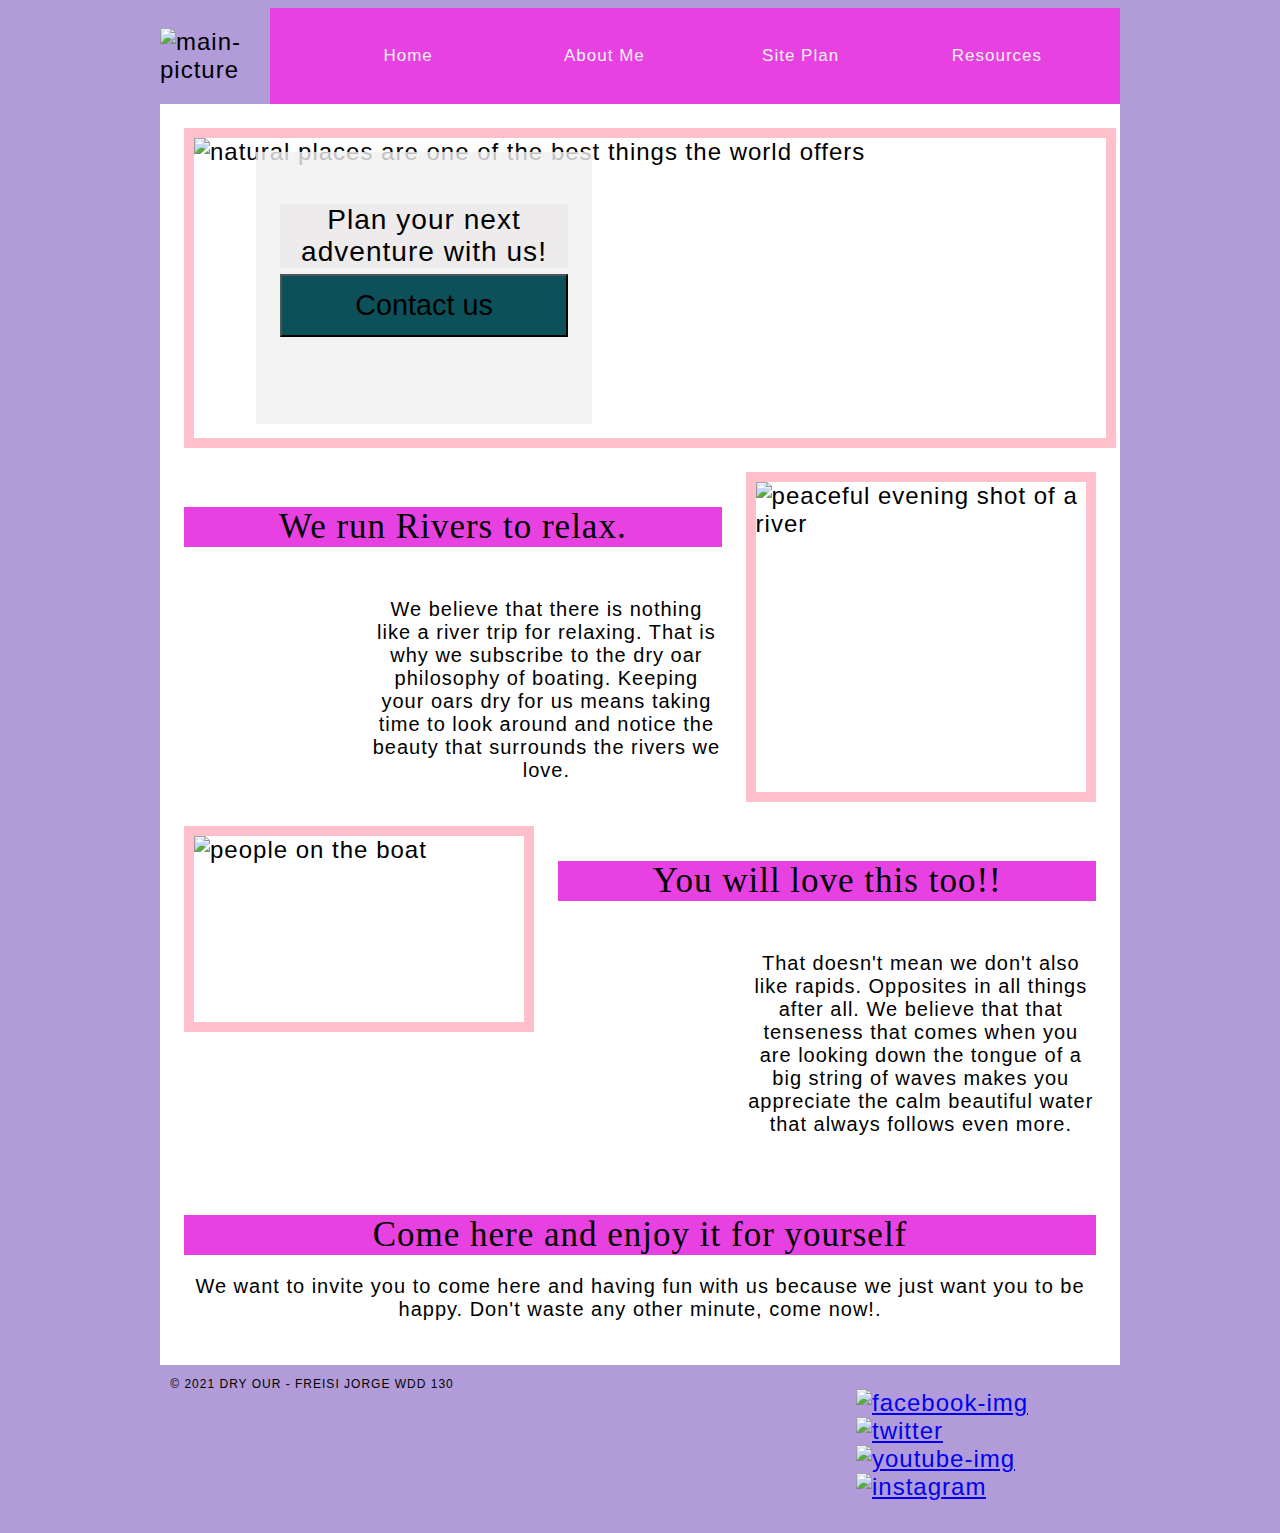
==== index.html @ f0352f13 "little things" ====
<!DOCTYPE html>
<html lang="en">

<head>
    <title>Your own life</title>
    <meta charset="utf-8">
    <meta name="viewport" content="width=device-width, initial-scale=1">
    <link rel="stylesheet" href="styles.css">
</head>

<body>
  <div id="main_content">
    
  

    <header>
      <div class = "logo-box">
        <img src = "https://cdn.glitch.com/6308f979-5fec-4bc0-ad8e-6fe85a4155ed%2Ff7ebd84b-bd77-4b29-83c6-ddd929c53294.image.png?v=1621222088466" alt="main-picture">
      </div>
      
        <nav class= "topnav">
            <ul>
                <a  href="index.html">Home</a>
                <a  href="aboutme.html">About Me</a>
                <a  href="site-plan.html">Site Plan</a>
                <a href="resources.html">Resources</a>
            </ul>
        </nav>
    </header>
    
    <main>    
      
        <div class="banner-box"> 
          <img src="https://placeimg.com/640/480/nature" width="100%" height="300"
          alt= "natural places are one of the best things the world offers">
          <div class="note">
            <h3>
                Plan your next adventure with us!
            </h3>
            <button>
              Contact us
            </button>
          </div>
        </div> 
    
        <div class="home-grid"> 
          <h2 class="home-headline">We run Rivers to relax.</h2>
          <p class="home-paragraph">We believe that there is nothing like a river trip for relaxing. That is why we subscribe to the dry oar philosophy of boating. Keeping your oars dry for us means taking time to look around and notice the beauty that surrounds the rivers we love.  </p>
          <img class="home-right-img" src="https://brothert.net/dryoar/images/river-evening.jpg" alt="peaceful evening shot of a river">
        
          <h2 class="home-headline-1">
           You will love this too!!
          </h2>
       
      
          <p class="home-paragraph-1">
           That doesn't mean we don't also like rapids. Opposites in all things after all. We believe that that tenseness that comes when you are looking down the tongue of a big string of waves makes you appreciate the calm beautiful water that always follows even more.
          </p>
          <img class="home-left-img" src="https://wildernessriver.com/wp-content/uploads/2019/03/paddle-raft-main-salmon-1024x682.jpg" alt="people on the boat" >
      
   
    
          <section class="home-paragraph-2">
            <h2>
             Come here and enjoy it for yourself
            </h2>
            <p class="last">
             We want to invite you to come here and having fun with us because we just want you to be happy.
             Don't waste any other minute, come now!.
            </p>
          </section>
         </div>
    </main>
  
    <footer>
      <figure  class = "social-media">
       <a href = "https://www.facebook.com/" target="_blank"><img src = "https://cdn.glitch.com/6308f979-5fec-4bc0-ad8e-6fe85a4155ed%2Funnamed.png?v=1621731300715" alt = "facebook-img" width = "50" ></a>
       <a href = "https://twitter.com/" target="_blank"><img src = "https://cdn.glitch.com/6308f979-5fec-4bc0-ad8e-6fe85a4155ed%2Fthumbnails%2Flogo.png?1621725361157" alt = "twitter" width = "50"></a>
       <a href = "https://www.youtube.com/" target="_blank"><img src = "https://cdn.glitch.com/6308f979-5fec-4bc0-ad8e-6fe85a4155ed%2Ftransparent-icon-youtube-logo-youtube-copyright-strike-kacperniszonampaposs-profile-anilist5eb0d45ea51fa2.png?v=1621732958251" alt = "youtube-img" width = "50"></a>
       <a href = "https://www.instagram.com/" target="_blank"><img src = "https://cdn.glitch.com/6308f979-5fec-4bc0-ad8e-6fe85a4155ed%2FGlossy-Instagram-logo-PNG.png?v=1621732609893" alt = "instagram" width = "50"  ></a>
     </figure>
     <p id="h1" >
      © 2021 DRY OUR - FREISI JORGE WDD 130
    </p>
    </footer>
     
  </div>
</body>

</html>
---- styles.css ----
header{
    display: grid;
    grid-template-columns: 110px auto;  
    align-items: center;
  }
  
  ul{
    display: grid;
    grid-template-columns: repeat(auto-fit, minmax(6em, 1fr));
  }
  #main_content{
    max-width: 960px;
    margin: 0 auto;
  }
  main {
    padding: 1em;
    background-color: white;
  }
  .logo-box img{
    border:none;
  }
  .banner-box{
    
    display: grid;
    grid-template-columns: 1fr 1fr;
  
  }
  .banner-box img{
    grid-column: 1 / span 2;
    grid-row: 1;
  }
  .note{
    grid-column: 1;
    grid-row: 1;
    background-color: rgba(240, 240, 240, 0.8);
    margin: 1em 3em;
    padding: 1em;
    text-align: center
  }
  .note button{
    line-height: 2em;
    width: 10em;
    background-color: hsl(187, 76%, 20%);
    font-size: 1.2em;
  }
  
  .home-grid{
    display: grid;
    grid-template-columns: repeat(5,1fr);
    grid-gap: 1em;
    
  }
  .home-headline{
    font-family:Brush Script MT, cursive;
    grid-column: 1 / 4;
    grid-row: 2 / 3;
  }
  .home-paragraph{
    grid-column: 2 /4;
    grid-row: 3 / 4;
    font-size: 20px;
  }
  .home-right-img{
    grid-column: 4 / 6;
    grid-row: 2 / 4;
  }
  
  h1,h2,h3,h4,h5{
    background-color: #EDEBEC;
    font-family: Ablasco, Helvetica, Arial;
    font-weight: normal;
    margin: 1em 0 0.2em 0;
    
  }
  img{
    max-width: 100%;
    border: solid pink 10px;
    
  }
  h2{
    text-align: center;
    background-color:#E841E2;
    font-family:"Brush Script MT", cursive;
    font-size:35px;
  }
  
  
  
  body{
    background-color : #B19CD9;
    font-family: Mollenia, Arial, sans-serif;
    font-size: 1.5em;
    letter-spacing: 1px
  }
  
  .home-headline-1{
    grid-column: 3 / 6;
    grid-row: 4 / 5;
  }
  .home-paragraph-1{
    font-size: 20px;
    grid-column: 4 / 6;
    grid-row: 5 / 7;
  }
  .home-left-img{
    grid-column: 1 / 3;
    grid-row: 4 / 6;
  }
  .home-paragraph-2{
    grid-column: 1 / 6;
    grid-row: 7 / 8;
  }
  .last{
    text-align: center;
    font-size: 20px;
  }
  .topnav {
    background-color: #E841E2;
    overflow: hidden;
    grid-column: 2 / span 5;
    padding-right: 25px;
  }
  
  /* Style the links inside the navigation bar */
  .topnav a {
    float: left;
    color: #f2f2f2;
    text-align: center;
    padding: 14px 16px ;
    text-decoration: none;
    font-size: 17px;
  }
  
  /* Change the color of links on hover */
  .topnav a:hover {
    background-color: #B19CD9;
    color: black;
  }
  
  /* Add a color to the active/current link */
  .topnav a.active {
    background-color: #04AA6D;
    color: white;
  }
  
  p{
    text-align: center;
  }
  
  footer{
    display: grid;
    grid-template-columns: repeat(3, 1fr);
    grid-gap: 1.0em;
  }
  .social-media  img{
    border: none;
  }
  .social-media{
    grid-column: 3 / 4;
  }
  #h1{
    grid-column: 1  / 2;
    grid-row: 1;
    font-size:12px; 
    
  }
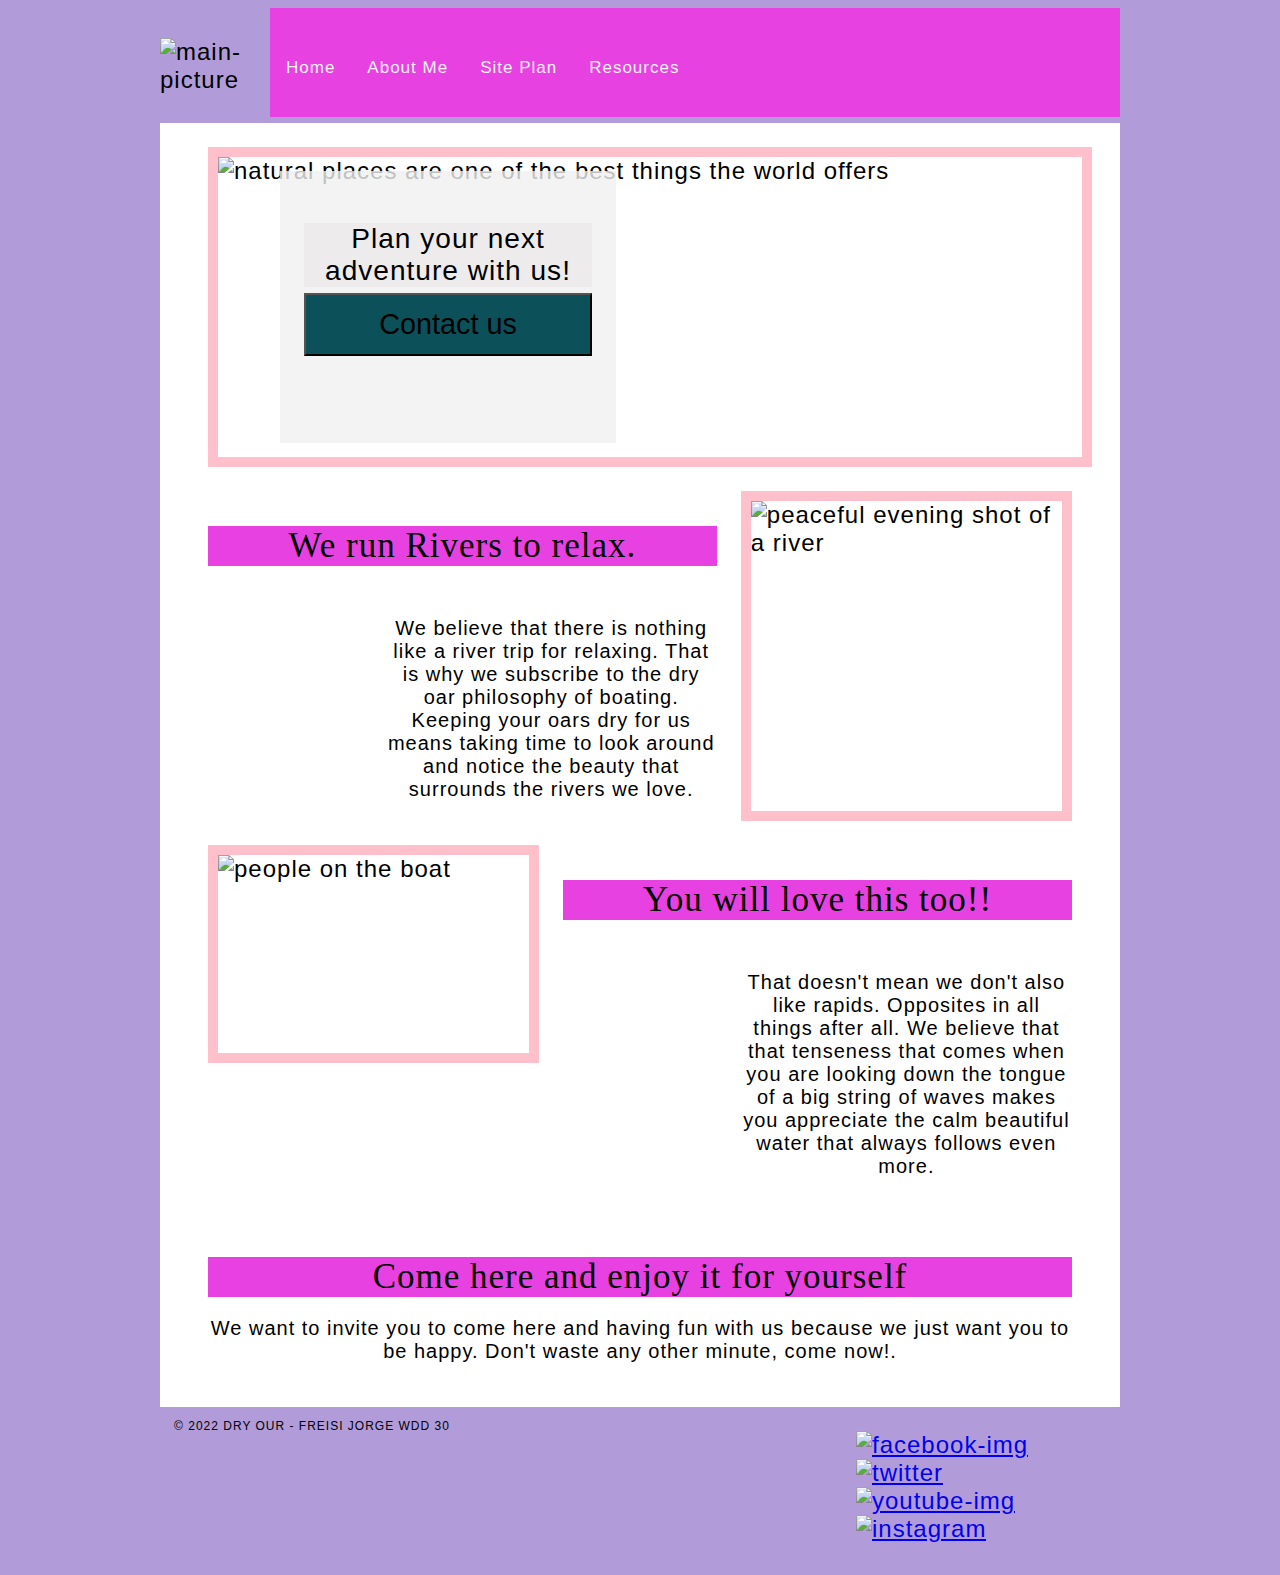
==== commit 0b5b7f72: "site-plan documentation-update and index-nav fixed" ====
--- a/index.html
+++ b/index.html
@@ -3,7 +3,7 @@
 <html lang="en">
 
 <head>
-    <title>Your own life</title>
+    <title>Whitewater Rafting Vacations | Dry Oar Boating | Home</title>
     <meta charset="utf-8">
     <meta name="viewport" content="width=device-width, initial-scale=1">
     <link rel="stylesheet" href="styles.css">
@@ -20,19 +20,19 @@
       </div>
       
         <nav class= "topnav">
-            <ul>
+            <nav>
                 <a  href="index.html">Home</a>
                 <a  href="aboutme.html">About Me</a>
                 <a  href="site-plan.html">Site Plan</a>
                 <a href="resources.html">Resources</a>
-            </ul>
+            </nav>
         </nav>
     </header>
     
     <main>    
       
         <div class="banner-box"> 
-          <img src="https://placeimg.com/640/480/nature" width="100%" height="300"
+          <img src="https://placeimg.com/640/480/nature" width="100%" height="300px"
           alt= "natural places are one of the best things the world offers">
           <div class="note">
             <h3>
@@ -57,7 +57,7 @@
           <p class="home-paragraph-1">
            That doesn't mean we don't also like rapids. Opposites in all things after all. We believe that that tenseness that comes when you are looking down the tongue of a big string of waves makes you appreciate the calm beautiful water that always follows even more.
           </p>
-          <img class="home-left-img" src="https://wildernessriver.com/wp-content/uploads/2019/03/paddle-raft-main-salmon-1024x682.jpg" alt="people on the boat" >
+          <img class="home-left-img" src="https://byui-wdd.github.io/wdd130/rafting_images/hero.png" alt="people on the boat" >
       
    
     
@@ -81,7 +81,7 @@
        <a href = "https://www.instagram.com/" target="_blank"><img src = "https://cdn.glitch.com/6308f979-5fec-4bc0-ad8e-6fe85a4155ed%2FGlossy-Instagram-logo-PNG.png?v=1621732609893" alt = "instagram" width = "50"  ></a>
      </figure>
      <p id="h1" >
-      © 2021 DRY OUR - FREISI JORGE WDD 130
+      © 2022 DRY OUR - FREISI JORGE WDD 30
     </p>
     </footer>
      
--- a/styles.css
+++ b/styles.css
@@ -1,3 +1,17 @@
+@import url('https://fonts.googleapis.com/css?family=IM+Fell+French+Canon+SC|Lato');
+
+:root{
+
+  --primary-color: #B19CD9;
+  --secondary-color: #ffffff;
+  --accent1-color: #E841E2;
+  --accent2-color: #B19CD9;
+
+  /* chosen font(s) */
+  --heading-font: Ablasco, Helvetica, Arial;
+  --paragraph-font: Brush Script MT, cursive;
+}
+
 header{
     display: grid;
     grid-template-columns: 110px auto;  
@@ -13,8 +27,8 @@
     margin: 0 auto;
   }
   main {
-    padding: 1em;
-    background-color: white;
+    padding: 1em 2em ;
+    background-color: #ffffff;
   }
   .logo-box img{
     border:none;
@@ -88,7 +102,7 @@
   
   body{
     background-color : #B19CD9;
-    font-family: Mollenia, Arial, sans-serif;
+    font-family: Ablasco, Helvetica, Arial;
     font-size: 1.5em;
     letter-spacing: 1px
   }
@@ -119,6 +133,9 @@
     overflow: hidden;
     grid-column: 2 / span 5;
     padding-right: 25px;
+    padding: 36px 0px 25px 0px;
+    margin-bottom: 6px;
+ 
   }
   
   /* Style the links inside the navigation bar */
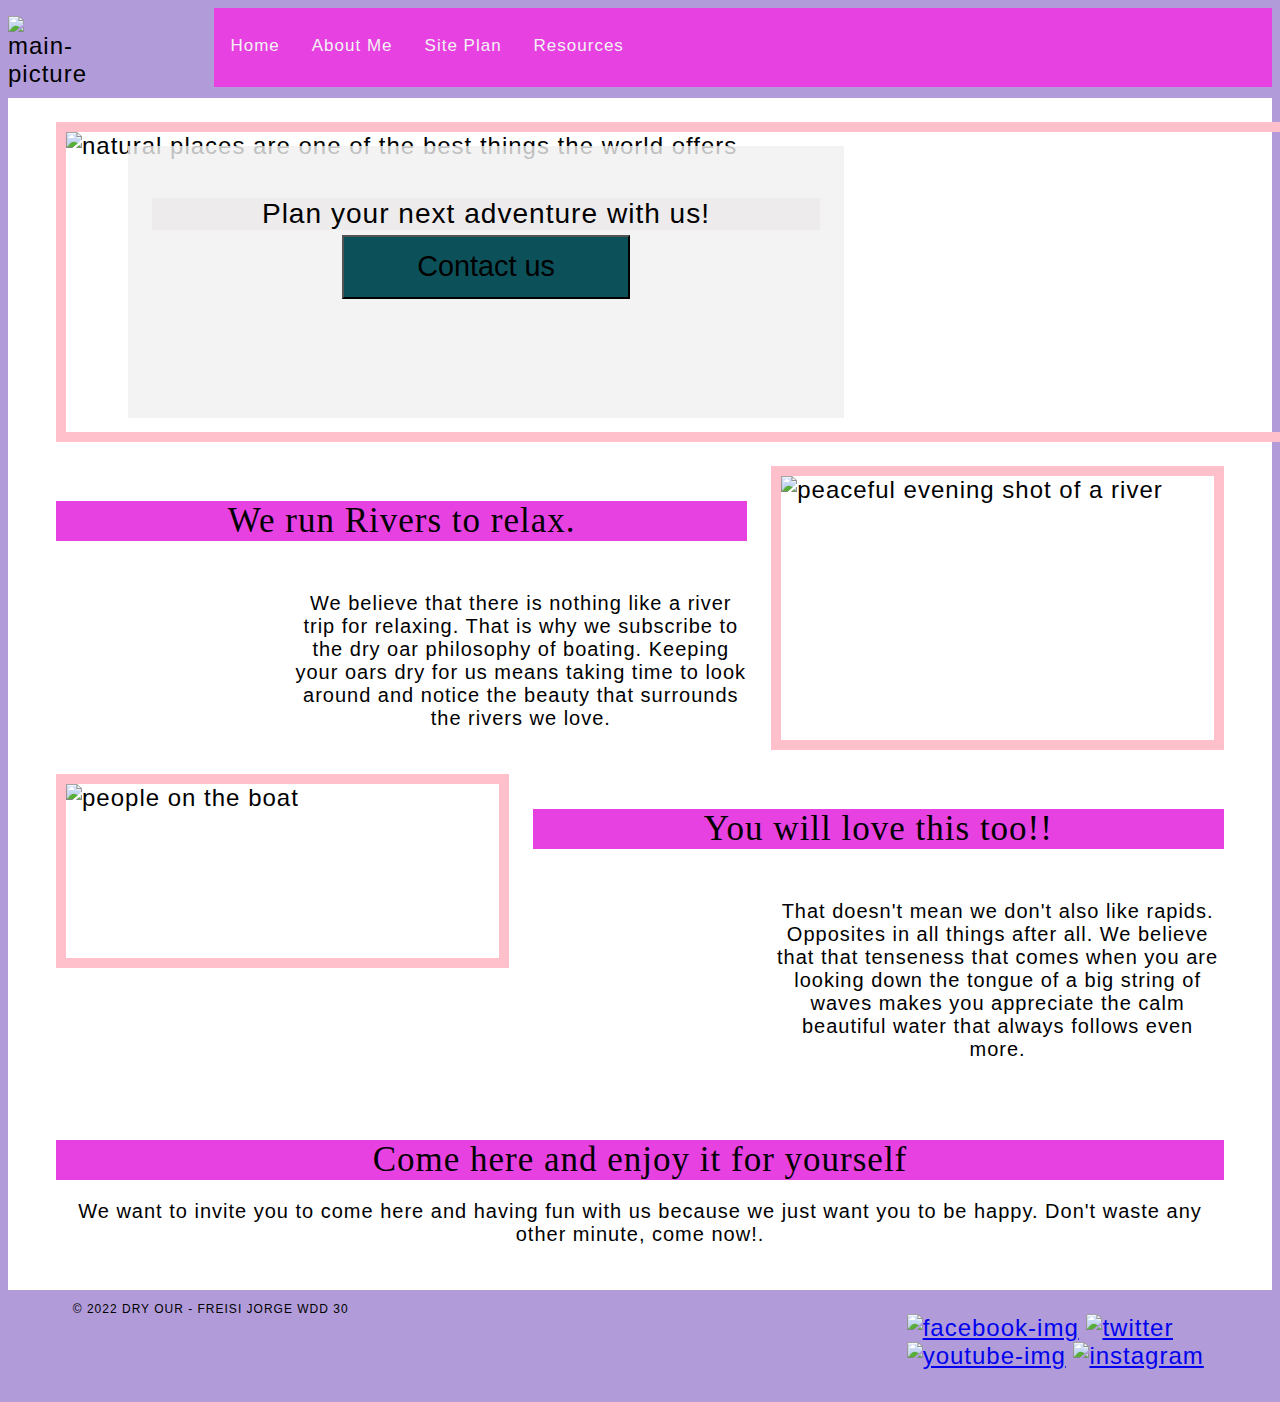
==== commit 888d111f: "banner pending-task" ====
--- a/index.html
+++ b/index.html
@@ -20,12 +20,12 @@
       </div>
       
         <nav class= "topnav">
-            <nav>
-                <a  href="index.html">Home</a>
-                <a  href="aboutme.html">About Me</a>
-                <a  href="site-plan.html">Site Plan</a>
-                <a href="resources.html">Resources</a>
-            </nav>
+            
+          <a  href="index.html">Home</a>
+          <a  href="aboutme.html">About Me</a>
+          <a  href="site-plan.html">Site Plan</a>
+          <a href="resources.html">Resources</a>
+    
         </nav>
     </header>
     
--- a/styles.css
+++ b/styles.css
@@ -14,7 +14,7 @@
 
 header{
     display: grid;
-    grid-template-columns: 110px auto;  
+    grid-template-columns: auto auto auto;  
     align-items: center;
   }
   
@@ -23,7 +23,7 @@
     grid-template-columns: repeat(auto-fit, minmax(6em, 1fr));
   }
   #main_content{
-    max-width: 960px;
+    max-width: 1600px;
     margin: 0 auto;
   }
   main {
@@ -32,6 +32,9 @@
   }
   .logo-box img{
     border:none;
+    max-width: 80px;
+    margin-bottom: 1%;
+    margin-right: 0%;
   }
   .banner-box{
     
@@ -42,6 +45,8 @@
   .banner-box img{
     grid-column: 1 / span 2;
     grid-row: 1;
+    width: 1700px;
+    height: 300px;
   }
   .note{
     grid-column: 1;
@@ -133,8 +138,8 @@
     overflow: hidden;
     grid-column: 2 / span 5;
     padding-right: 25px;
-    padding: 36px 0px 25px 0px;
-    margin-bottom: 6px;
+    padding: 0.6em 0em 0.7em 0em;
+    margin-bottom: 1%;
  
   }
   
@@ -150,7 +155,7 @@
   
   /* Change the color of links on hover */
   .topnav a:hover {
-    background-color: #B19CD9;
+    background-color: #ffffff;
     color: black;
   }
   
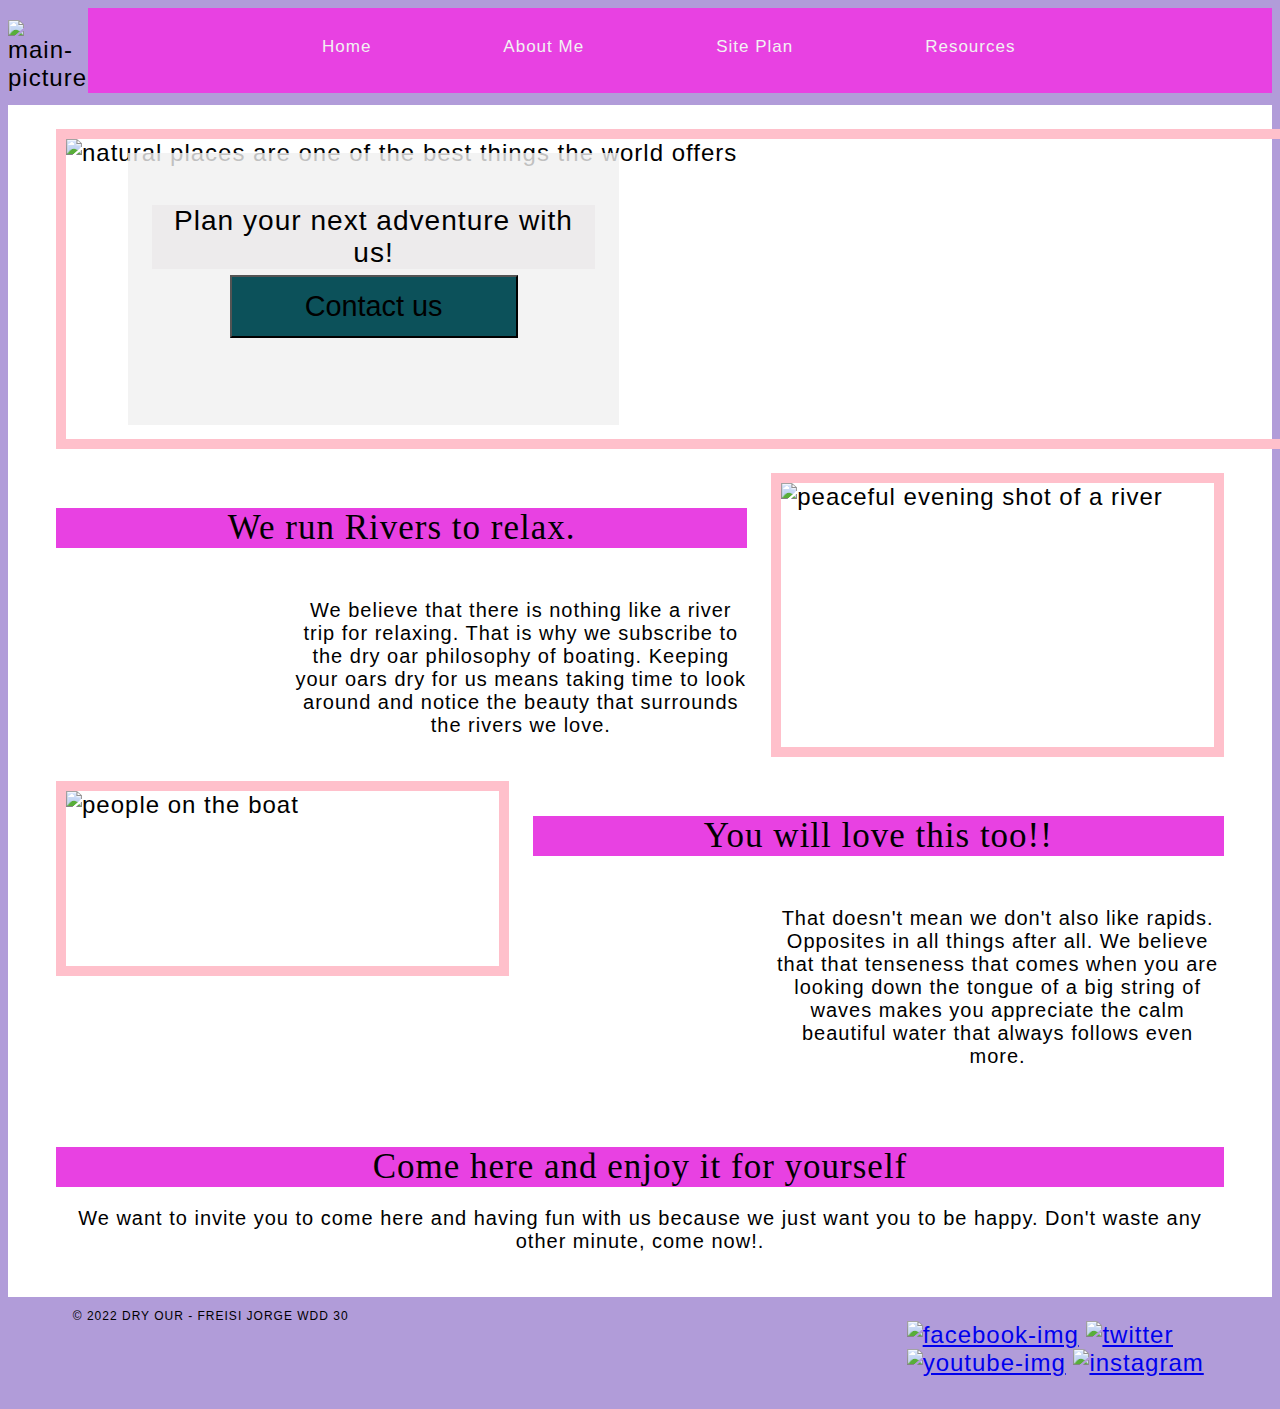
==== commit 453aeb3d: "more fixed" ====
--- a/index.html
+++ b/index.html
@@ -32,7 +32,7 @@
     <main>    
       
         <div class="banner-box"> 
-          <img src="https://placeimg.com/640/480/nature" width="100%" height="300px"
+          <img src="https://placeimg.com/640/480/nature" width="1250px" height="300px"
           alt= "natural places are one of the best things the world offers">
           <div class="note">
             <h3>
--- a/styles.css
+++ b/styles.css
@@ -14,7 +14,7 @@
 
 header{
     display: grid;
-    grid-template-columns: auto auto auto;  
+    grid-template-columns: auto 1fr;  
     align-items: center;
   }
   
@@ -42,10 +42,10 @@
     grid-template-columns: 1fr 1fr;
   
   }
-  .banner-box img{
+  .banner-box > img{
     grid-column: 1 / span 2;
     grid-row: 1;
-    width: 1700px;
+    width: 1250px;
     height: 300px;
   }
   .note{
@@ -136,9 +136,9 @@
   .topnav {
     background-color: #E841E2;
     overflow: hidden;
-    grid-column: 2 / span 5;
+  
     padding-right: 25px;
-    padding: 0.6em 0em 0.7em 0em;
+    padding: 0.6em 0em 0.7em 7em;
     margin-bottom: 1%;
  
   }
@@ -151,6 +151,7 @@
     padding: 14px 16px ;
     text-decoration: none;
     font-size: 17px;
+    margin: 1px 50px 5px 50px;
   }
   
   /* Change the color of links on hover */
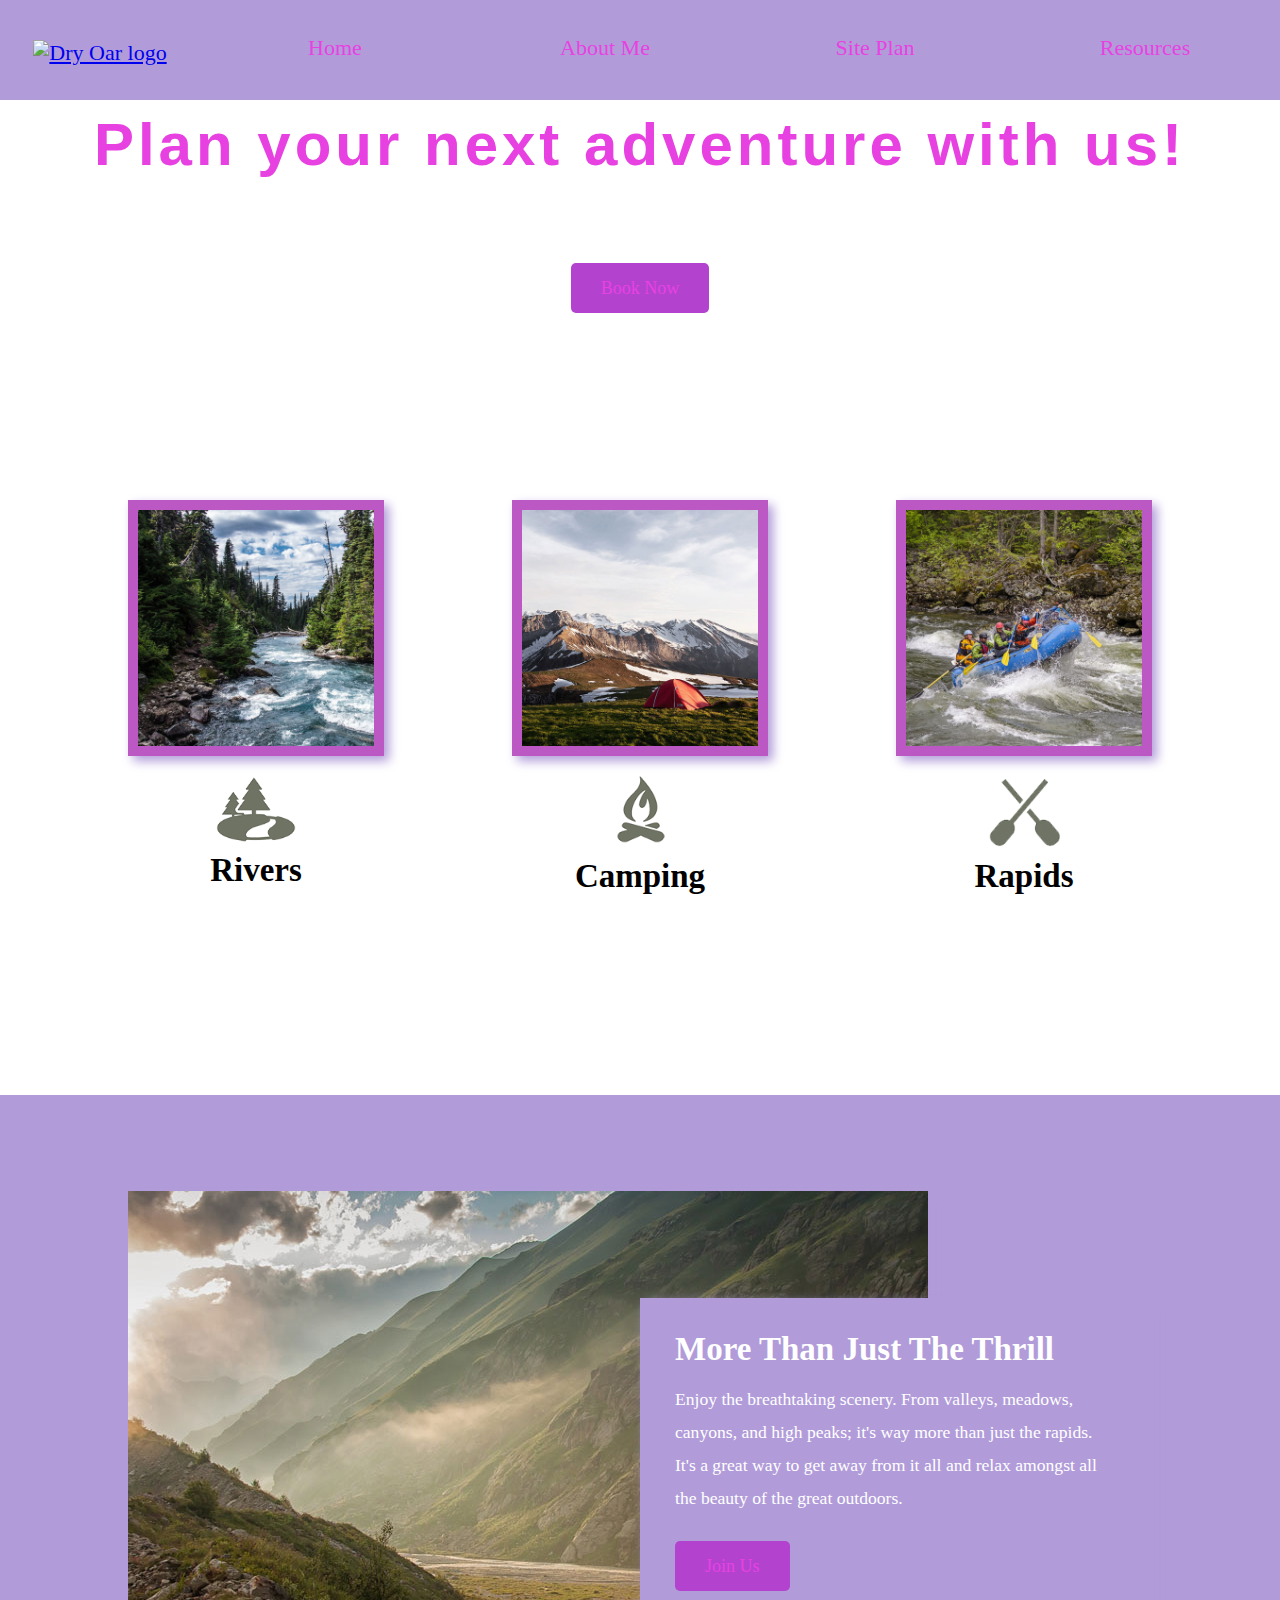
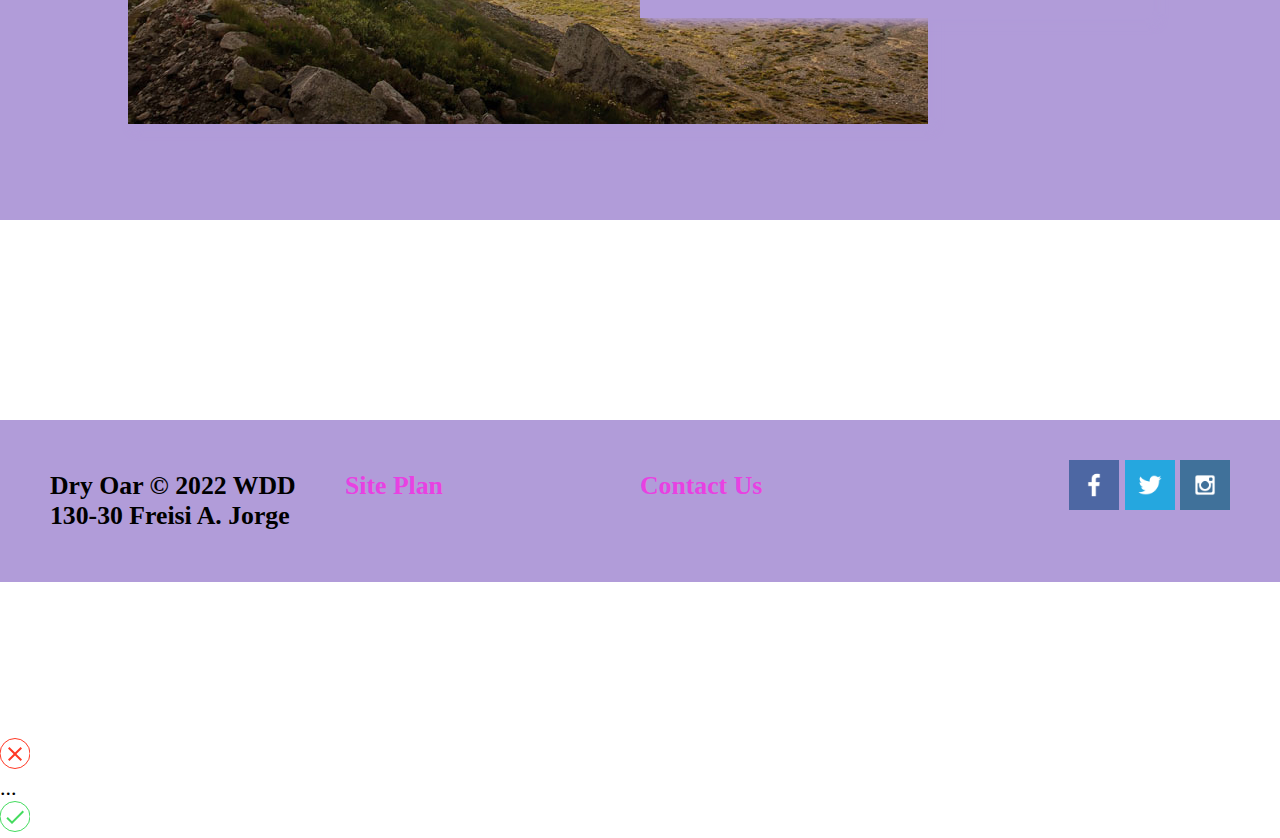
==== commit 0149b47a: "complete site change" ====
--- a/index.html
+++ b/index.html
@@ -10,83 +10,64 @@
 </head>
 
 <body>
-  <div id="main_content">
-    
-  
+  <div id="content">
+      <header>
+          <a id="logo_link" href="index.html">
+              <img class="logo" src="https://cdn.glitch.com/6308f979-5fec-4bc0-ad8e-6fe85a4155ed%2Ff7ebd84b-bd77-4b29-83c6-ddd929c53294.image.png?v=1621222088466" alt="Dry Oar logo">
+          </a>
+          <nav>
+              <a  href="index.html">Home</a>
+              <a  href="aboutme.html">About Me</a>
+              <a  href="site-plan.html">Site Plan</a>
+              <a href="resources.html">Resources</a>
+          </nav>
+      </header>
+      <div id="hero">
+          <section id="hero-box">
+              <img id="hero-img" src="https://placeimg.com/640/480/nature" alt= "natural places are one of the best things the world offers">
+          </section>
+          <div id="hero-msg">
+              <h1 class="home-title"> Plan your next adventure with us!</h1>
+              <h4>Make Memories with Dry Oar </h4>
+              <div class="button-box">
+                  <a class="book" href="index.html">Book Now</a>
+              </div>
+          </div>
+      </div>
+      <main class="home-grid">
+          <section class="rivers-card">
+              <img class="mountain" src="img/rivers.jpg" alt="river in forest">
+              <img class="river" src="img/river_icon.png" alt="white water rafting oars">
+              <h2>Rivers</h2>
+          </section>
+          <section class="camping-card">
+              <img class="camp" src="img/camping.jpg" alt="tent in mountains">
+              <img class="fire" src="img/fire_icon.png" alt="white water rafting oars">
+              <h2>Camping</h2>
+          </section>
+          <section class="rapids-card">
+              <img class="boat" src="img/rapids.jpg" alt="white water rafting boat">
+              <img class="oars" src="img/oars.png" alt="white water rafting oars">
+              <h2>Rapids</h2>
+          </section>
+          <article id="background"></article>
+          <img class="mountains" src="img/mountains.jpg" alt="Misty mountains">
+          <div class="msg">
+              <h2>More Than Just The Thrill</h2>
+              <p>Enjoy the breathtaking scenery. From valleys, meadows, canyons, and high peaks; it's way more than just the rapids. It's a great way to get away from it all and relax amongst all the beauty of the great outdoors. </p>
+              <a class="join" href="index.html">Join Us</a>
+          </div>
+      </main>
+      <footer>
+          <h3>Dry Oar © 2022 WDD 130-30 Freisi A. Jorge</h3>
+          <h3><a href="site-plan.html#">Site Plan</a></h3>
+          <h3><a href="index.html">Contact Us</a></h3>
+          <div class="social">
+              <a href="https://facebook.com/"><img src="img/facebook.png" alt="fb icon"></a>
+              <a href="https://twitter.com/"><img src="img/twitter.png" alt="twitter icon"></a>
+              <a href="https://instagram.com/"><img src="img/instagram.png" alt="instagram icon"></a>
+          </div>
+      </footer>
+  </div>      
 
-    <header>
-      <div class = "logo-box">
-        <img src = "https://cdn.glitch.com/6308f979-5fec-4bc0-ad8e-6fe85a4155ed%2Ff7ebd84b-bd77-4b29-83c6-ddd929c53294.image.png?v=1621222088466" alt="main-picture">
-      </div>
-      
-        <nav class= "topnav">
-            
-          <a  href="index.html">Home</a>
-          <a  href="aboutme.html">About Me</a>
-          <a  href="site-plan.html">Site Plan</a>
-          <a href="resources.html">Resources</a>
-    
-        </nav>
-    </header>
-    
-    <main>    
-      
-        <div class="banner-box"> 
-          <img src="https://placeimg.com/640/480/nature" width="1250px" height="300px"
-          alt= "natural places are one of the best things the world offers">
-          <div class="note">
-            <h3>
-                Plan your next adventure with us!
-            </h3>
-            <button>
-              Contact us
-            </button>
-          </div>
-        </div> 
-    
-        <div class="home-grid"> 
-          <h2 class="home-headline">We run Rivers to relax.</h2>
-          <p class="home-paragraph">We believe that there is nothing like a river trip for relaxing. That is why we subscribe to the dry oar philosophy of boating. Keeping your oars dry for us means taking time to look around and notice the beauty that surrounds the rivers we love.  </p>
-          <img class="home-right-img" src="https://brothert.net/dryoar/images/river-evening.jpg" alt="peaceful evening shot of a river">
-        
-          <h2 class="home-headline-1">
-           You will love this too!!
-          </h2>
-       
-      
-          <p class="home-paragraph-1">
-           That doesn't mean we don't also like rapids. Opposites in all things after all. We believe that that tenseness that comes when you are looking down the tongue of a big string of waves makes you appreciate the calm beautiful water that always follows even more.
-          </p>
-          <img class="home-left-img" src="https://byui-wdd.github.io/wdd130/rafting_images/hero.png" alt="people on the boat" >
-      
-   
-    
-          <section class="home-paragraph-2">
-            <h2>
-             Come here and enjoy it for yourself
-            </h2>
-            <p class="last">
-             We want to invite you to come here and having fun with us because we just want you to be happy.
-             Don't waste any other minute, come now!.
-            </p>
-          </section>
-         </div>
-    </main>
-  
-    <footer>
-      <figure  class = "social-media">
-       <a href = "https://www.facebook.com/" target="_blank"><img src = "https://cdn.glitch.com/6308f979-5fec-4bc0-ad8e-6fe85a4155ed%2Funnamed.png?v=1621731300715" alt = "facebook-img" width = "50" ></a>
-       <a href = "https://twitter.com/" target="_blank"><img src = "https://cdn.glitch.com/6308f979-5fec-4bc0-ad8e-6fe85a4155ed%2Fthumbnails%2Flogo.png?1621725361157" alt = "twitter" width = "50"></a>
-       <a href = "https://www.youtube.com/" target="_blank"><img src = "https://cdn.glitch.com/6308f979-5fec-4bc0-ad8e-6fe85a4155ed%2Ftransparent-icon-youtube-logo-youtube-copyright-strike-kacperniszonampaposs-profile-anilist5eb0d45ea51fa2.png?v=1621732958251" alt = "youtube-img" width = "50"></a>
-       <a href = "https://www.instagram.com/" target="_blank"><img src = "https://cdn.glitch.com/6308f979-5fec-4bc0-ad8e-6fe85a4155ed%2FGlossy-Instagram-logo-PNG.png?v=1621732609893" alt = "instagram" width = "50"  ></a>
-     </figure>
-     <p id="h1" >
-      © 2022 DRY OUR - FREISI JORGE WDD 30
-    </p>
-    </footer>
-     
-  </div>
-</body>
-
-</html>
-  +<div id="torrent-scanner-popup" style="display: none;"></div><div id="tac-Container"><div id="tac-Floater" class="tac-Floater"><a href="index.html#" class="tac-Floater-button"><object type="image/svg+xml" data="chrome-extension://djnhkfljnimcpelfndpcjcgngmefaobl/images/tac-logo-v2.svg" class="tac-Floater-icon"></object></a></div><div id="tac-Recorder" class="tac-Recorder"><div class="tac-Recorder-wrapper"><a href="index.html#" class="tac-Recorder-cancelButton"><svg width="30px" height="31px" viewBox="0 0 30 31" version="1.1" xmlns="http://www.w3.org/2000/svg" xmlns:xlink="http://www.w3.org/1999/xlink" xmlns:sketch="http://www.bohemiancoding.com/sketch/ns"><g id="Page-1" stroke="none" stroke-width="1" fill="none" fill-rule="evenodd" sketch:type="MSPage"><g id="3-icon-click" sketch:type="MSArtboardGroup" transform="translate(-1426.000000, -428.000000)"><g id="Group" sketch:type="MSLayerGroup" transform="translate(1426.000000, 428.000000)"><g id="cancel-icon" sketch:type="MSShapeGroup"><circle id="circle" stroke="#FF3824" cx="15" cy="15.5" r="15"></circle><path d="M22,10.4 L20.6,9 L15,14.6 L9.4,9 L8,10.4 L13.6,16 L8,21.6 L9.4,23 L15,17.4 L20.6,23 L22,21.6 L16.4,16 L22,10.4 Z" id="cross" fill="#FF3824"></path></g></g></g></g></svg></a><div class="tac-Recorder-indicator"><div class="tac-Recorder-indicator-dot"></div><span class="tac-Recorder-elapsedTime">...</span></div><a href="index.html#" class="tac-Recorder-saveButton"><svg width="30px" height="31px" viewBox="0 0 30 31" version="1.1" xmlns="http://www.w3.org/2000/svg" xmlns:xlink="http://www.w3.org/1999/xlink" xmlns:sketch="http://www.bohemiancoding.com/sketch/ns"><g id="Page-1" stroke="none" stroke-width="1" fill="none" fill-rule="evenodd" sketch:type="MSPage"><g id="3-icon-click" sketch:type="MSArtboardGroup" transform="translate(-1548.000000, -428.000000)"><g id="Group" sketch:type="MSLayerGroup" transform="translate(1426.000000, 428.000000)"><g id="save-icon" transform="translate(122.000000, 0.000000)" sketch:type="MSShapeGroup"><circle id="circle" stroke="#44DB5E" cx="15" cy="15.5" r="15"></circle><path d="M12,20.2 L7.8,16 L6.4,17.4 L12,23 L24,11 L22.6,9.6 L12,20.2 Z" id="check" fill="#44DB5E"></path></g></g></g></g></svg></a></div></div></div></body></html>--- a/styles.css
+++ b/styles.css
@@ -12,184 +12,328 @@
   --paragraph-font: Brush Script MT, cursive;
 }
 
-header{
-    display: grid;
-    grid-template-columns: auto 1fr;  
-    align-items: center;
-  }
-  
-  ul{
-    display: grid;
-    grid-template-columns: repeat(auto-fit, minmax(6em, 1fr));
-  }
-  #main_content{
-    max-width: 1600px;
-    margin: 0 auto;
-  }
-  main {
-    padding: 1em 2em ;
-    background-color: #ffffff;
-  }
-  .logo-box img{
-    border:none;
-    max-width: 80px;
-    margin-bottom: 1%;
-    margin-right: 0%;
-  }
-  .banner-box{
-    
-    display: grid;
-    grid-template-columns: 1fr 1fr;
-  
-  }
-  .banner-box > img{
-    grid-column: 1 / span 2;
-    grid-row: 1;
-    width: 1250px;
-    height: 300px;
-  }
-  .note{
-    grid-column: 1;
-    grid-row: 1;
-    background-color: rgba(240, 240, 240, 0.8);
-    margin: 1em 3em;
-    padding: 1em;
-    text-align: center
-  }
-  .note button{
-    line-height: 2em;
-    width: 10em;
-    background-color: hsl(187, 76%, 20%);
-    font-size: 1.2em;
-  }
-  
-  .home-grid{
-    display: grid;
-    grid-template-columns: repeat(5,1fr);
-    grid-gap: 1em;
-    
-  }
-  .home-headline{
-    font-family:Brush Script MT, cursive;
-    grid-column: 1 / 4;
-    grid-row: 2 / 3;
-  }
-  .home-paragraph{
-    grid-column: 2 /4;
-    grid-row: 3 / 4;
-    font-size: 20px;
-  }
-  .home-right-img{
-    grid-column: 4 / 6;
-    grid-row: 2 / 4;
-  }
-  
-  h1,h2,h3,h4,h5{
-    background-color: #EDEBEC;
-    font-family: Ablasco, Helvetica, Arial;
-    font-weight: normal;
-    margin: 1em 0 0.2em 0;
-    
-  }
-  img{
-    max-width: 100%;
-    border: solid pink 10px;
-    
-  }
-  h2{
-    text-align: center;
-    background-color:#E841E2;
-    font-family:"Brush Script MT", cursive;
-    font-size:35px;
-  }
-  
-  
-  
-  body{
-    background-color : #B19CD9;
-    font-family: Ablasco, Helvetica, Arial;
-    font-size: 1.5em;
-    letter-spacing: 1px
-  }
-  
-  .home-headline-1{
-    grid-column: 3 / 6;
-    grid-row: 4 / 5;
-  }
-  .home-paragraph-1{
-    font-size: 20px;
-    grid-column: 4 / 6;
-    grid-row: 5 / 7;
-  }
-  .home-left-img{
-    grid-column: 1 / 3;
-    grid-row: 4 / 6;
-  }
-  .home-paragraph-2{
-    grid-column: 1 / 6;
-    grid-row: 7 / 8;
-  }
-  .last{
-    text-align: center;
-    font-size: 20px;
-  }
-  .topnav {
-    background-color: #E841E2;
-    overflow: hidden;
-  
-    padding-right: 25px;
-    padding: 0.6em 0em 0.7em 7em;
-    margin-bottom: 1%;
- 
-  }
-  
-  /* Style the links inside the navigation bar */
-  .topnav a {
-    float: left;
-    color: #f2f2f2;
-    text-align: center;
-    padding: 14px 16px ;
-    text-decoration: none;
-    font-size: 17px;
-    margin: 1px 50px 5px 50px;
-  }
-  
-  /* Change the color of links on hover */
-  .topnav a:hover {
-    background-color: #ffffff;
-    color: black;
-  }
-  
-  /* Add a color to the active/current link */
-  .topnav a.active {
-    background-color: #04AA6D;
-    color: white;
-  }
-  
-  p{
-    text-align: center;
-  }
-  
-  footer{
-    display: grid;
-    grid-template-columns: repeat(3, 1fr);
-    grid-gap: 1.0em;
-  }
-  .social-media  img{
-    border: none;
-  }
-  .social-media{
-    grid-column: 3 / 4;
-  }
-  #h1{
-    grid-column: 1  / 2;
-    grid-row: 1;
-    font-size:12px; 
-    
-  }
-     
-    
-    
-  
-    
-  +body {
+  background-color: #ffffff;
+  font-family: var(--paragraph-font);
+  font-size: 22px;
+  margin: 0;
+  padding: 0;
+}
+#content {
+  max-width: 1600px;
+  margin: 0 auto;
+}
+/* Header */
+header {
+  /*background-color: rgba(20,30,13, .7); */
+  background-color: var(--primary-color);
+  display: grid;
+  grid-template-columns: 200px auto;
+}
+img.logo {
+  width: 80px;
+}
+#logo_link{
+  grid-column: 1/2;
+  grid-row: 1/2;
+  justify-self: center;
+  align-self: center;
+  padding-top: 5px;
+}
+nav {
+  grid-row: 1/2;
+  grid-column: 2/7;
+  display: grid;
+  grid-template-columns: repeat(auto-fit, minmax(6em, 1fr));
+  width: 100%;
+  height: 100px;
+}
+nav a {
+  text-decoration: none;
+  /* color: #fcfbfb; */
+  color: var(--accent1-color);
+  padding: 35px;
+  text-align: center;
+
+}
+nav a:hover {
+  /* color: #5EA4BF;
+  background-color: black;
+  */
+  color: var(--accent1-color);
+  background-color: var(--secondary-color);
+}
+
+/* Hero Images and message */
+#hero {
+  display: grid;
+  grid-template-columns: repeat(5, 1fr);
+  margin-top: -100px;
+}
+#hero-box {
+  grid-column: 1/7;
+  grid-row: 1/5;
+  z-index: -1;
+}
+#hero-img {
+  width: 100%;
+}
+#hero-msg {
+  grid-column: 1/6;
+  grid-row: 1/3;
+  margin-top: 100px;
+}
+#hero-msg h1, #hero-msg h4 {
+  text-align: center;
+}
+.home-title {
+  font-family: var(--heading-font);
+  font-size: 60px;
+  letter-spacing: 4px;
+  color: #E841E2;
+  margin-top: 10px;
+}
+h4 {
+  color: #ffffff;
+}
+
+/* Buttons */
+.button-box {
+  text-align: center;
+}
+.book, .join {
+  /*
+  background-color: #5EA4BF;
+  color: black;
+  */
+  background-color: #b343cf;
+  color: #E841E2;
+  padding: 15px 30px;
+  margin-top: 50px;
+  font-size: 18px;
+  text-decoration: none;
+  border-radius: 5px;
+}
+.book:hover, .join:hover {
+  background-color: #E841E2;
+  color: #ffffff;
+}
+
+/* Main Home Page */
+.home-grid {
+  display: grid;
+  grid-template-columns: repeat(10, 10%);
+  margin: 0 auto;
+  max-width: 1500px;
+}
+main section {
+  text-align: center;
+  margin-top: 200px;
+  margin-bottom: 200px;
+  width: 100%;
+}
+main section img {
+  width: 100%;
+  box-sizing: border-box;
+}
+.boat, .mountain, .camp {
+  border: 10px solid #bb58c4;
+  transition: transform .5s;
+  box-shadow: 5px 5px 10px #B19CD9;
+}
+.boat:hover, .mountain:hover, .camp:hover {
+  opacity: .6;
+  transform: scale(1.1);
+}
+section h2 {
+  margin: 0;
+}
+.oars, .river, .fire{
+  padding-top: 10px;
+  width: 80px;
+}
+.rivers-card {
+  grid-column: 2/4;
+  grid-row: 2/4;
+}
+.camping-card {
+  grid-column: 5/7;
+  grid-row: 2/4;
+}
+.rapids-card {
+  grid-column: 8/10;
+  grid-row: 2/4;
+}
+#background {
+  grid-column: 1/11;
+  grid-row: 7/14;
+  background-color: var(--primary-color);
+  height: 725px;
+}
+.mountains {
+  grid-column: 2/7;
+  grid-row: 8/13;
+  box-shadow: 5px 5px 10px #B19CD9;
+}
+.msg {
+  grid-column: 6/10;
+  grid-row: 9/12;
+  background-color: #B19CD9;
+  padding: 35px;
+  box-shadow: 5px 5px 10px #B19CD9;
+  line-height: 1.5em;
+}
+.msg h2 {
+  margin: 0;
+  color: #ffffff;
+}
+.msg p {
+  font-size: .8em;
+  color: #ffffff;
+  padding-bottom: 15px;
+}
+/* Footer */
+footer {
+  background-color: #B19CD9;
+  margin-top: 200px;
+  display: grid;
+  grid-template-columns: repeat(4, 1fr);
+  padding: 25px 50px;
+}
+footer .social img {
+  padding-top: 15px;
+  width: 50px;
+  display: inline-block;
+}
+footer h3 {
+  color: #000000;
+}
+footer a {
+  color: #E841E2;
+  text-decoration: none;
+}
+footer a:hover {
+  color: #ffffff;
+  text-decoration: underline;
+}
+.social {
+  justify-self: end;
+}
+
+/* Rivers CSS */
+
+.active {
+  color: #B19CD9;
+  background-color: #ffffff;
+}
+.rivers-grid {
+  display: grid;
+  grid-template-columns: 1fr 1fr 3fr 1fr 1fr 3fr 1fr 1fr;
+  justify-items: center;
+  grid-row-gap: 2em;
+  max-width: 1400px;
+  margin: 0 auto;
+}
+.rivers-title {
+  /* font-family: 'Rock Salt', 'Bradley Hand', sans-serif; */
+  font-family: var(--heading-font);
+  font-size: 40px;
+  letter-spacing: 3px;
+  color: #B19CD9;
+  margin: 100px 0;
+  border-top: 5px double;
+  border-bottom: 5px double;
+  grid-column: 2/8;
+  grid-row: 1/2;
+  justify-self: stretch;
+  text-align: center;
+}
+.river1-img {
+  grid-column: 2/5;
+  grid-row: 2/5;
+  width: 100%;
+  box-shadow: 5px 5px 10px #B19CD9;
+}
+.river1-text {
+  grid-column: 4/7;
+  grid-row: 3/4;
+}
+.river2-img {
+  grid-column: 5/8;
+  grid-row: 6/9;
+  width: 100%;
+  box-shadow: 5px 5px 10px #B19CD9;
+}
+.river2-text {
+  grid-column: 3/6;
+  grid-row: 7/8;
+}
+.river1-text, .river2-text {
+  background-color: var(--primary-color);
+  overflow: hidden;
+  height: auto;
+  height: 250px;
+  padding: 35px;
+  line-height: 1.5em;
+  box-shadow: 5px 5px 10px #B19CD9;
+}
+
+@media screen and (max-width: 900px) {
+  nav, #hero, .home-grid, footer {
+    display: block;
+    height: auto;
+  }
+  header {
+      grid-template-columns: 150px auto;
+  }
+  nav a {
+      display: block;
+      padding: 15px;
+  }
+  #hero {
+      margin-top: 0;
+  }
+  #hero-msg {
+      margin-top: 0;
+  }
+  #hero-msg h4 {
+      display: none;
+  }
+  .home-title {
+      font-size: 25px;
+      color: #B19CD9;
+  }
+  main section {
+      margin: 50px auto;
+      width: 80%;
+  }
+  main section img {
+      margin-top: 5px;
+      width: 100%;
+      box-sizing: border-box;
+  }
+  #background {
+      display: none;
+  }
+  .mountains, .msg {
+      width: 80%;
+      display: block;
+      margin: 0 auto;
+  }
+  footer {
+      margin-top: 25px;
+  }
+
+  .rivers-grid {
+      display: block;
+      margin: 10px;
+  }
+  .rivers-title {
+      margin: 25px;
+  }
+  .river1-text, .river2-text {
+      overflow: visible;
+      height: auto;
+  }
+
+}
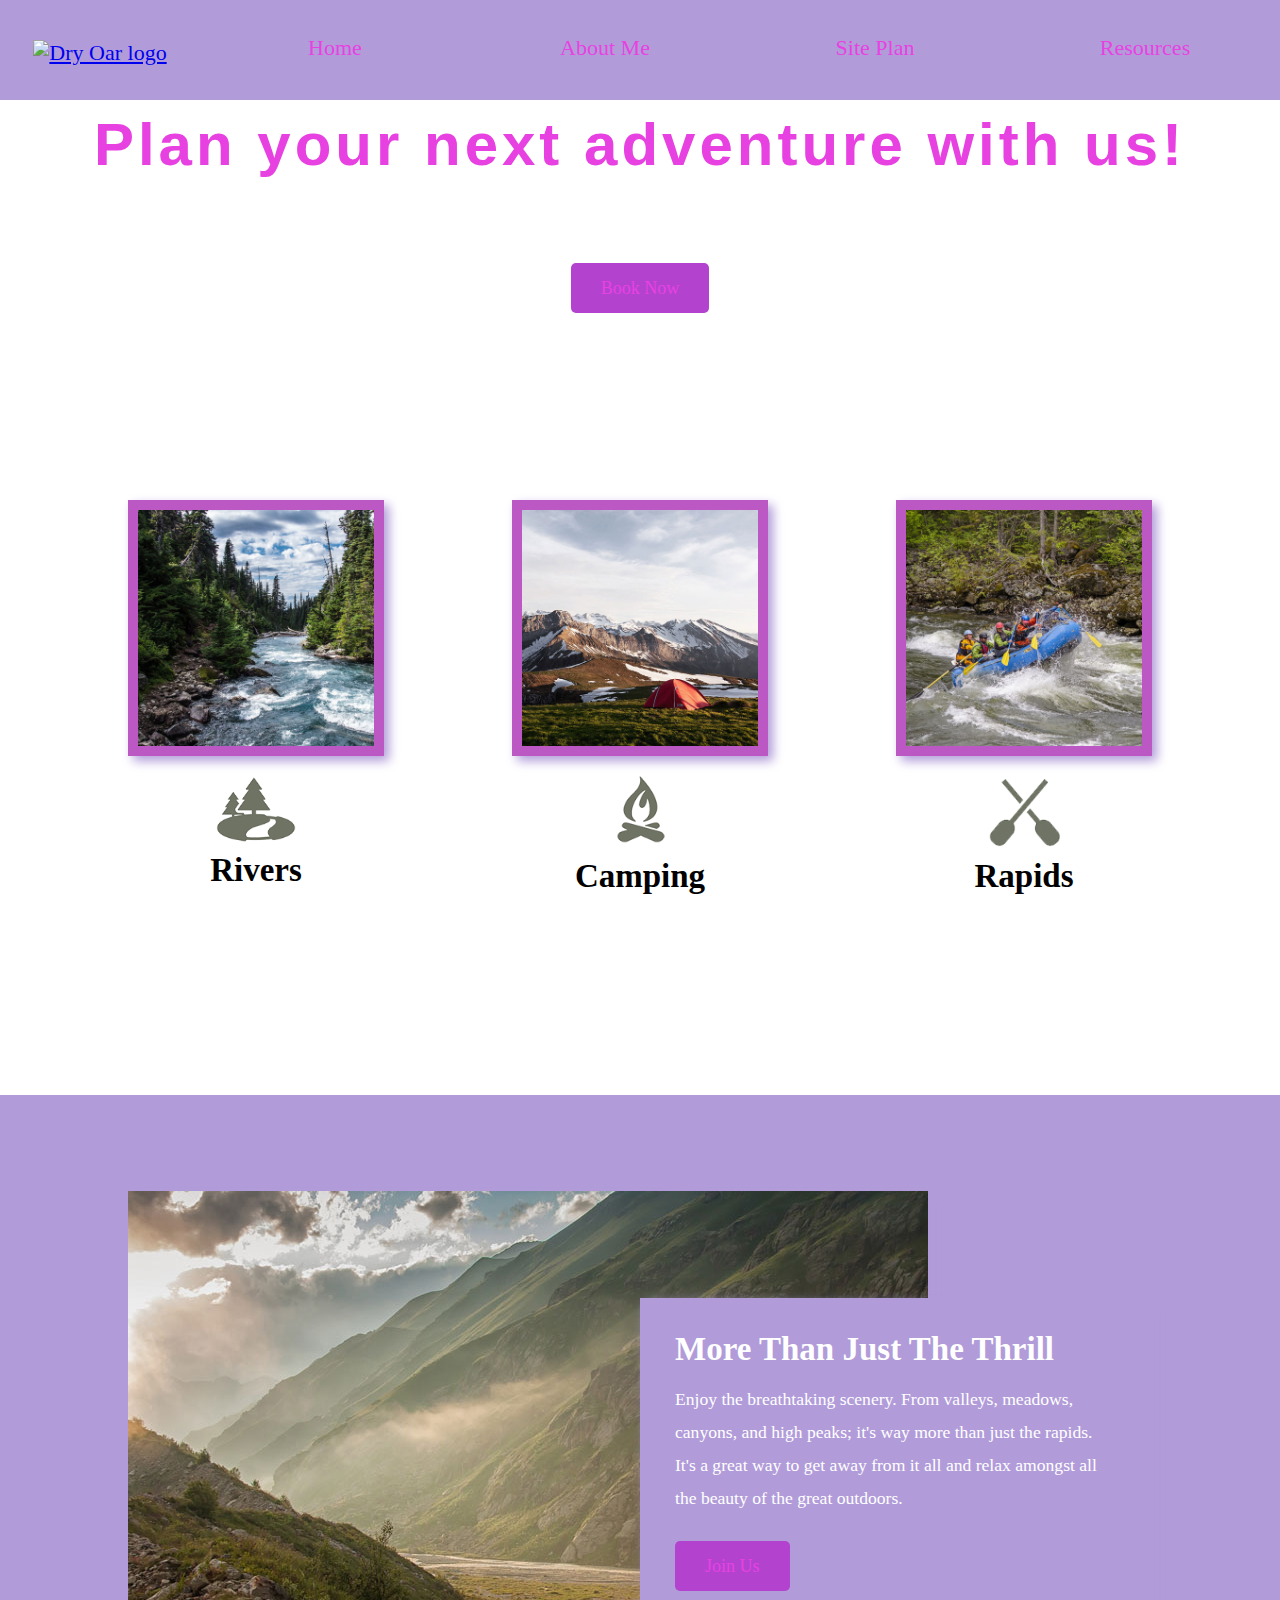
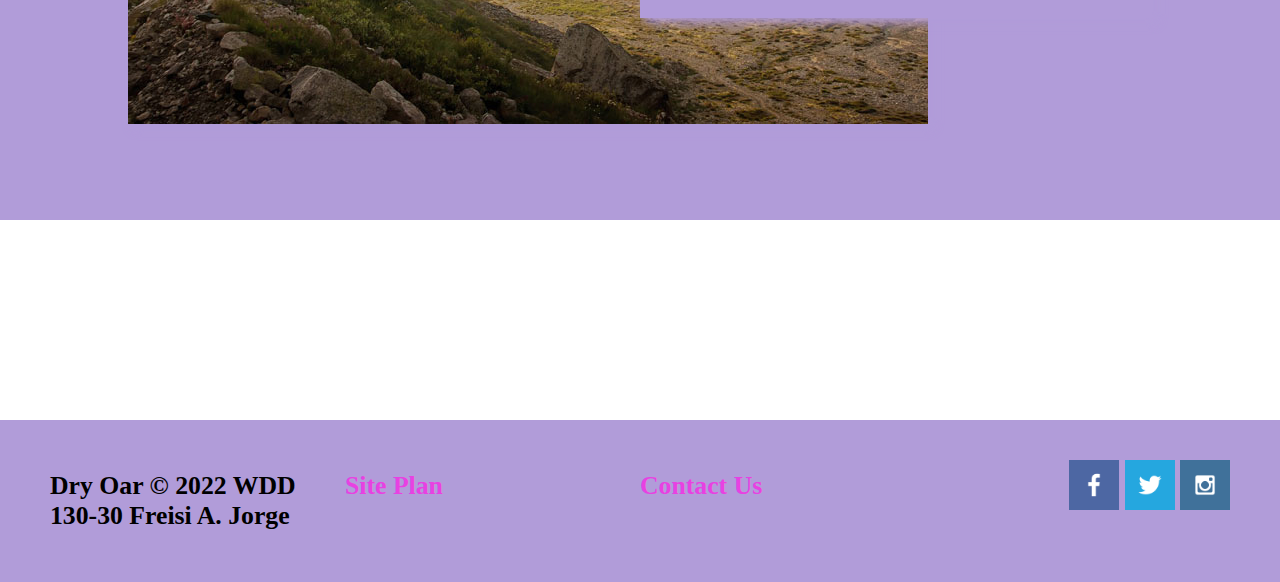
==== commit 33748c77: "almost" ====
--- a/index.html
+++ b/index.html
@@ -70,4 +70,3 @@
       </footer>
   </div>      
 
-<div id="torrent-scanner-popup" style="display: none;"></div><div id="tac-Container"><div id="tac-Floater" class="tac-Floater"><a href="index.html#" class="tac-Floater-button"><object type="image/svg+xml" data="chrome-extension://djnhkfljnimcpelfndpcjcgngmefaobl/images/tac-logo-v2.svg" class="tac-Floater-icon"></object></a></div><div id="tac-Recorder" class="tac-Recorder"><div class="tac-Recorder-wrapper"><a href="index.html#" class="tac-Recorder-cancelButton"><svg width="30px" height="31px" viewBox="0 0 30 31" version="1.1" xmlns="http://www.w3.org/2000/svg" xmlns:xlink="http://www.w3.org/1999/xlink" xmlns:sketch="http://www.bohemiancoding.com/sketch/ns"><g id="Page-1" stroke="none" stroke-width="1" fill="none" fill-rule="evenodd" sketch:type="MSPage"><g id="3-icon-click" sketch:type="MSArtboardGroup" transform="translate(-1426.000000, -428.000000)"><g id="Group" sketch:type="MSLayerGroup" transform="translate(1426.000000, 428.000000)"><g id="cancel-icon" sketch:type="MSShapeGroup"><circle id="circle" stroke="#FF3824" cx="15" cy="15.5" r="15"></circle><path d="M22,10.4 L20.6,9 L15,14.6 L9.4,9 L8,10.4 L13.6,16 L8,21.6 L9.4,23 L15,17.4 L20.6,23 L22,21.6 L16.4,16 L22,10.4 Z" id="cross" fill="#FF3824"></path></g></g></g></g></svg></a><div class="tac-Recorder-indicator"><div class="tac-Recorder-indicator-dot"></div><span class="tac-Recorder-elapsedTime">...</span></div><a href="index.html#" class="tac-Recorder-saveButton"><svg width="30px" height="31px" viewBox="0 0 30 31" version="1.1" xmlns="http://www.w3.org/2000/svg" xmlns:xlink="http://www.w3.org/1999/xlink" xmlns:sketch="http://www.bohemiancoding.com/sketch/ns"><g id="Page-1" stroke="none" stroke-width="1" fill="none" fill-rule="evenodd" sketch:type="MSPage"><g id="3-icon-click" sketch:type="MSArtboardGroup" transform="translate(-1548.000000, -428.000000)"><g id="Group" sketch:type="MSLayerGroup" transform="translate(1426.000000, 428.000000)"><g id="save-icon" transform="translate(122.000000, 0.000000)" sketch:type="MSShapeGroup"><circle id="circle" stroke="#44DB5E" cx="15" cy="15.5" r="15"></circle><path d="M12,20.2 L7.8,16 L6.4,17.4 L12,23 L24,11 L22.6,9.6 L12,20.2 Z" id="check" fill="#44DB5E"></path></g></g></g></g></svg></a></div></div></div></body></html>